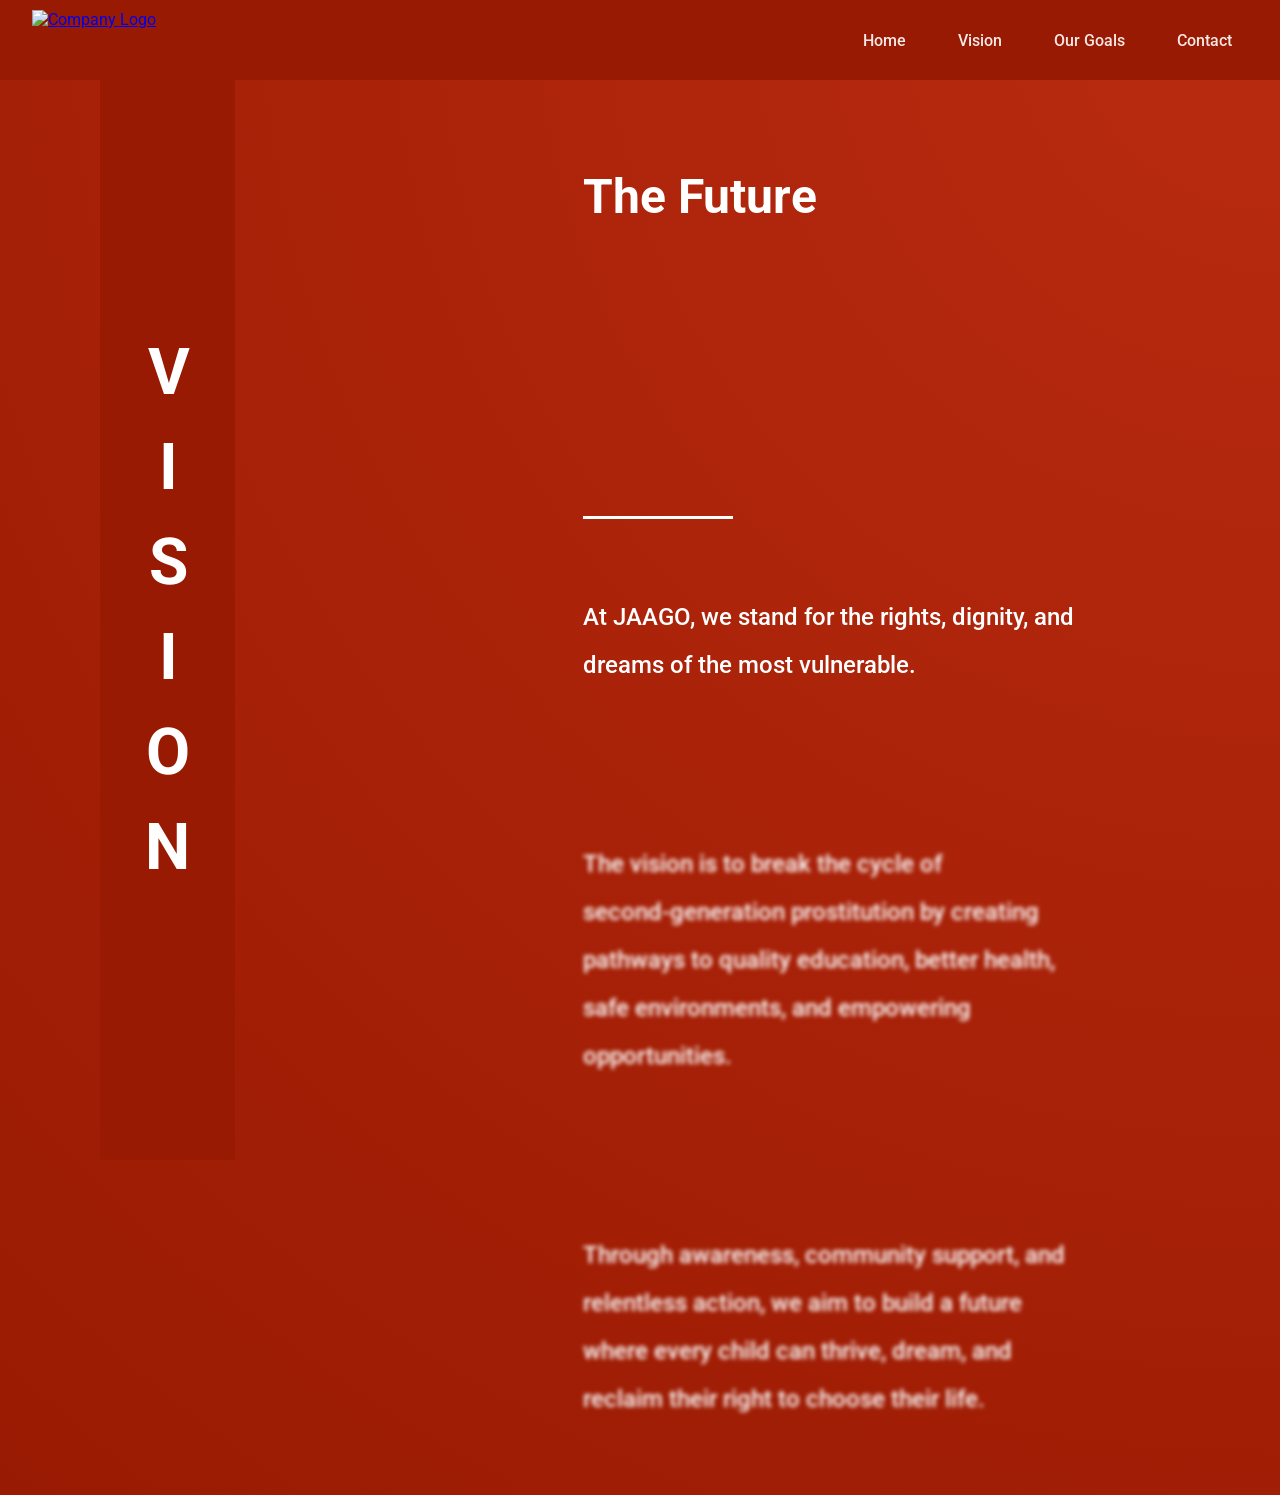
==== Vision.html @ 3bfbf32b "[01]:vision-html" ====
<!DOCTYPE html>
<html lang="en">
<head>
    <meta charset="UTF-8">
    <meta name="viewport" content="width=device-width, initial-scale=1.0">
    <link rel="preconnect" href="https://fonts.googleapis.com">
    <link rel="preconnect" href="https://fonts.gstatic.com" crossorigin>
    <link href="https://fonts.googleapis.com/css2?family=Roboto:wght@400;500;700&display=swap" rel="stylesheet">
    <link rel="stylesheet" href="style.css">
    <style>
        /* Overrides for Vision Page */
        body {
            background-color: #991A02;
            background-image: radial-gradient(circle at top right, #b92b10, #991A02);
            color: white;
            overflow-x: hidden;
        }

        .content {
            color: white;
            display: flex;
            min-height: calc(100vh - 80px);
            max-width: 100%; 
            padding: 0; 
        }

        .vertical-heading {
            position: relative; 
            align-self: flex-start; 
            height: 120vh; 
            writing-mode: vertical-rl;
            text-orientation: upright; 
            background-color: #991A02;
            color: white; 
            margin-left: 100px;
            margin-right: 0px;
            padding: 0 30px;
            font-size: 4rem; 
            letter-spacing: 20px; 
            text-align: center;
            font-weight: bold;
            display: flex;
            justify-content: center;
            will-change: transform; 
        }

        .text-wrapper {
            font-weight: 500;
            font-size: 1.5rem;
            line-height: 2.0;
            padding: 3rem;
            width: 100%;
            max-width: 500px;
            margin-left: 300px; 
        }

        .text-wrapper h2 {
            font-size: 3rem;
            font-weight: 700;
            line-height: 1.2;
            margin-top: 40px;
            margin-bottom: 0;
            padding-bottom: 0;
        }

        /* Animations */
        .reveal {
            opacity: 0;
            transform: translateY(30px);
            transition: all 0.8s ease-out;
        }
        .reveal.active {
            opacity: 1;
            transform: translateY(0);
        }

        .text-wrapper p {
            transition: transform 0.3s ease, color 0.3s ease;
            cursor: default;
            display: inline-block; 
        }

        .text-wrapper p:hover {
            transform: translateX(10px); 
            color: rgba(255, 255, 255, 2.0); 
        }

        /* Progress Bar */
        #progress-container {
            position: fixed; top: 0; left: 0; width: 100%; height: 5px; z-index: 2000; background: transparent;
        }
        #progress-bar {
            height: 100%; background: #991A02; width: 0%; transition: width 0.1s ease-out;
        }

        /* Divider */
        .divider {
            height: 3px; background-color: white; width: 0px; margin: 50px 0; opacity: 0; transition: width 1s ease, opacity 0.5s ease;
        }
        .divider.active {
            width: 150px; opacity: 1;
        }

        /* Word Span */
        .word-span {
            opacity: 0.1; filter: blur(2px); transition: all 0.5s ease; display: inline-block;
        }
        .word-span.active {
            opacity: 1; filter: blur(0); transform: translateY(0);
        }

        /* --- MOBILE RESPONSIVE OVERRIDES --- */
        @media (max-width: 768px) {
            .content {
                flex-direction: column;
            }

            .vertical-heading {
                writing-mode: horizontal-tb;
                height: auto;
                width: 100%;
                margin: 0;
                padding: 30px 0;
                font-size: 3rem;
                letter-spacing: 10px;
            }

            .text-wrapper {
                margin-left: 0;
                padding: 20px;
                width: 100%;
                box-sizing: border-box;
            }

            .text-wrapper h2 {
                font-size: 2.5rem;
                text-align: center;
                margin-bottom: 20px;
            }

            .divider {
                margin: 30px auto; /* Center dividers */
            }

            /* Adjust first letter size for mobile if used */
            .text-wrapper p:first-of-type::first-letter {
                font-size: 3rem; 
            }
        }
    </style>
</head>
<body>
    <div id="progress-container">
        <div id="progress-bar"></div>
    </div>
    <nav class="navbar" id="navbar">
        <a href="index.html" class="logo">
            <img src="logo.png" alt="Company Logo" class="logo-img">
        </a>

        <div class="hamburger">
            <span class="bar"></span>
            <span class="bar"></span>
            <span class="bar"></span>
        </div>

        <div class="nav-buttons">
            <a href="index.html" class="nav-btn">Home</a>
            <a href="Vision.html" class="nav-btn">Vision</a>
            <a href="#" class="nav-btn">Our Goals</a>
            <a href="Contacts.html" class="nav-btn">Contact</a>
        </div>
    </nav>

    <div class="content">
        <h1 class="vertical-heading">VISION</h1>

        <div class="text-wrapper">
            <h2>The Future</h2>
            <p class="reveal">To be the voice for children living in red-light areas 
                — providing education, opportunities, and a future free from the cycle of forced prostitution.</p>
            <div class="divider"></div>
            <p>At JAAGO, we stand for the rights, dignity, and dreams of the most vulnerable.</p>
            <div class="divider"></div>
            <p>The vision is to break the cycle of second-generation prostitution by creating pathways
                 to quality education, better health, safe environments, and empowering opportunities.</p>
            <div class="divider"></div>
            <p>Through awareness, community support, and relentless action, we aim to build a future
                 where every child can thrive, dream, and reclaim their right to choose their life.</p>
        </div>
    </div>

    <script src="script.js"></script>
</body>
</html>
---- style.css ----
body {
    margin: 0;
    background-color: #f4f4f4;
    padding-top: 80px;
    font-family: 'Roboto', sans-serif;
}

/* --- NAVIGATION BAR STYLES --- */
.navbar {
    background-color: #991A02;
    position: fixed;
    top: 0;
    left: 0;
    width: 100%;
    z-index: 1000;
    display: flex;
    justify-content: space-between;
    align-items: center;
    padding: 0 2rem;
    box-sizing: border-box;
    height: 80px; /* Enforce height */
    transition: background-color 0.3s ease, box-shadow 0.3s ease;
}

.logo-img {
    height: 60px;
    width: auto;
    display: block;
}

.nav-buttons {
    display: flex;
    gap: 20px;
}

.nav-btn {
    text-decoration: none;
    color: rgba(255, 255, 255, 0.9);
    font-weight: 500;
    padding: 8px 16px;
    border-radius: 4px;
    transition: all 0.3s ease;
}

.nav-btn:hover {
    background-color: rgba(255, 255, 255, 0.2);
    color: white;
}

.nav-btn.active {
    background-color: white;
    color: #991A02;
}

/* --- HAMBURGER MENU STYLES (Hidden on Desktop) --- */
.hamburger {
    display: none;
    cursor: pointer;
}

.bar {
    display: block;
    width: 25px;
    height: 3px;
    margin: 5px auto;
    transition: all 0.3s ease-in-out;
    background-color: white; /* Default white bars */
}

/* --- SCROLLED STATE --- */
.navbar.scrolled {
    background-color: white;
    box-shadow: 0 4px 6px rgba(0,0,0,0.1);
}
.navbar.scrolled .nav-btn { color: #991A02; }
.navbar.scrolled .nav-btn:hover { background-color: #f0f0f0; }
.navbar.scrolled .nav-btn.active { background-color: #991A02; color: white; }

/* Handle Hamburger color when scrolled */
.navbar.scrolled .bar {
    background-color: #991A02;
}

/* --- SCROLLBAR --- */
::-webkit-scrollbar {
    width: 12px;
}

::-webkit-scrollbar-track {
    background: #991A02; 
}

::-webkit-scrollbar-thumb {
    background: white; 
    border-radius: 6px; 
    border: 3px solid #991A02; 
}

::-webkit-scrollbar-thumb:hover {
    background: #e0e0e0; 
}

/* --- MOBILE RESPONSIVENESS (NEW) --- */
@media (max-width: 768px) {
    /* 1. Show the Hamburger */
    .hamburger {
        display: block;
        z-index: 1001; /* Ensure it stays clickable */
    }

    /* 2. Animate Hamburger to X when active */
    .hamburger.active .bar:nth-child(2) {
        opacity: 0;
    }
    .hamburger.active .bar:nth-child(1) {
        transform: translateY(8px) rotate(45deg);
    }
    .hamburger.active .bar:nth-child(3) {
        transform: translateY(-8px) rotate(-45deg);
    }

    /* 3. Style the Side Menu */
    .nav-buttons {
        position: fixed;
        left: -100%; /* Start off-screen to the left */
        top: 80px; /* Below the navbar */
        flex-direction: column;
        background-color: #991A02; /* Red background matching theme */
        width: 100%; /* Full width or use 70% for a drawer look */
        height: calc(100vh - 80px); /* Full height minus navbar */
        text-align: center;
        transition: 0.3s; /* Smooth slide effect */
        box-shadow: 0 10px 27px rgba(0, 0, 0, 0.05);
        gap: 0; /* Remove gap, use padding instead */
        padding-top: 20px;
    }

    /* 4. Active State (Slide in) */
    .nav-buttons.active {
        left: 0; /* Bring on screen */
    }

    /* 5. Adjust Link Styles for Mobile Menu */
    .nav-btn {
        margin: 10px 0;
        font-size: 1.2rem;
        color: white !important; /* Force white text in mobile menu */
    }
    
    /* Ensure body content pushes down enough */
    body {
        padding-top: 80px;
    }
}
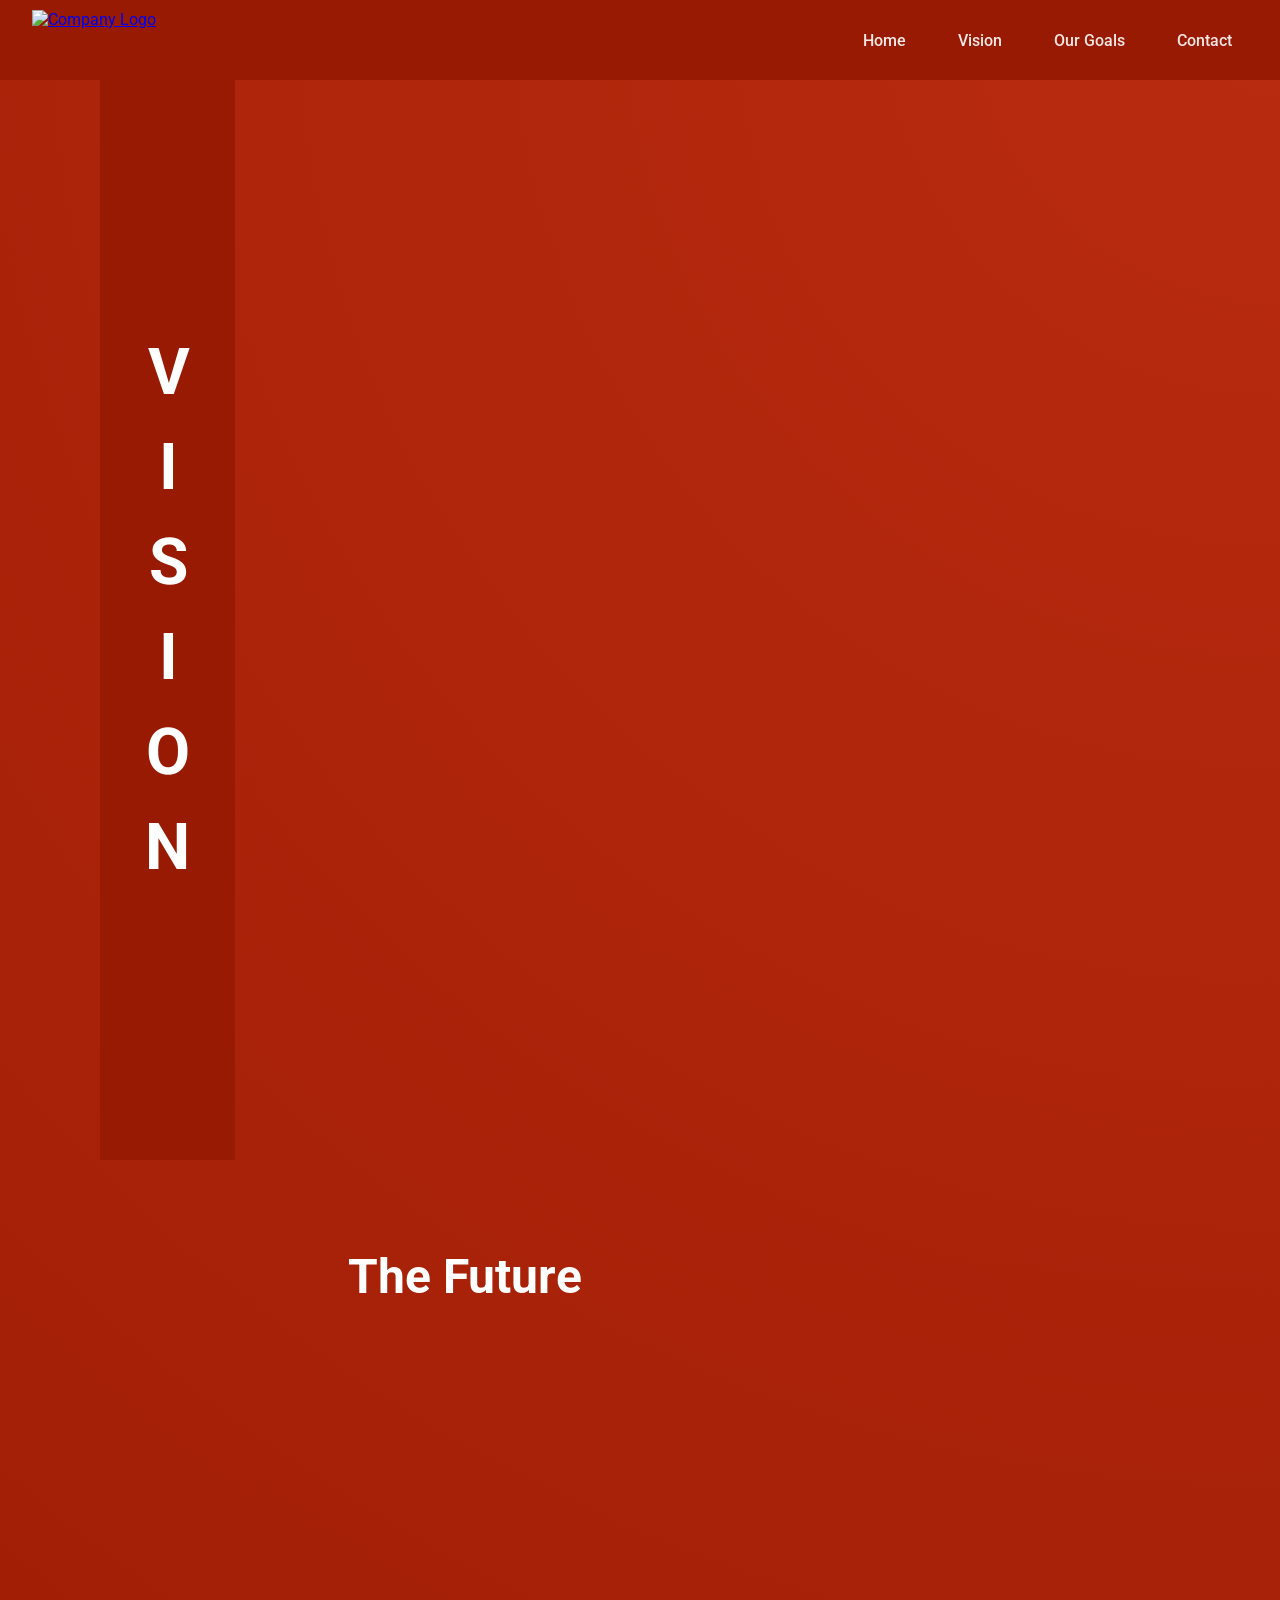
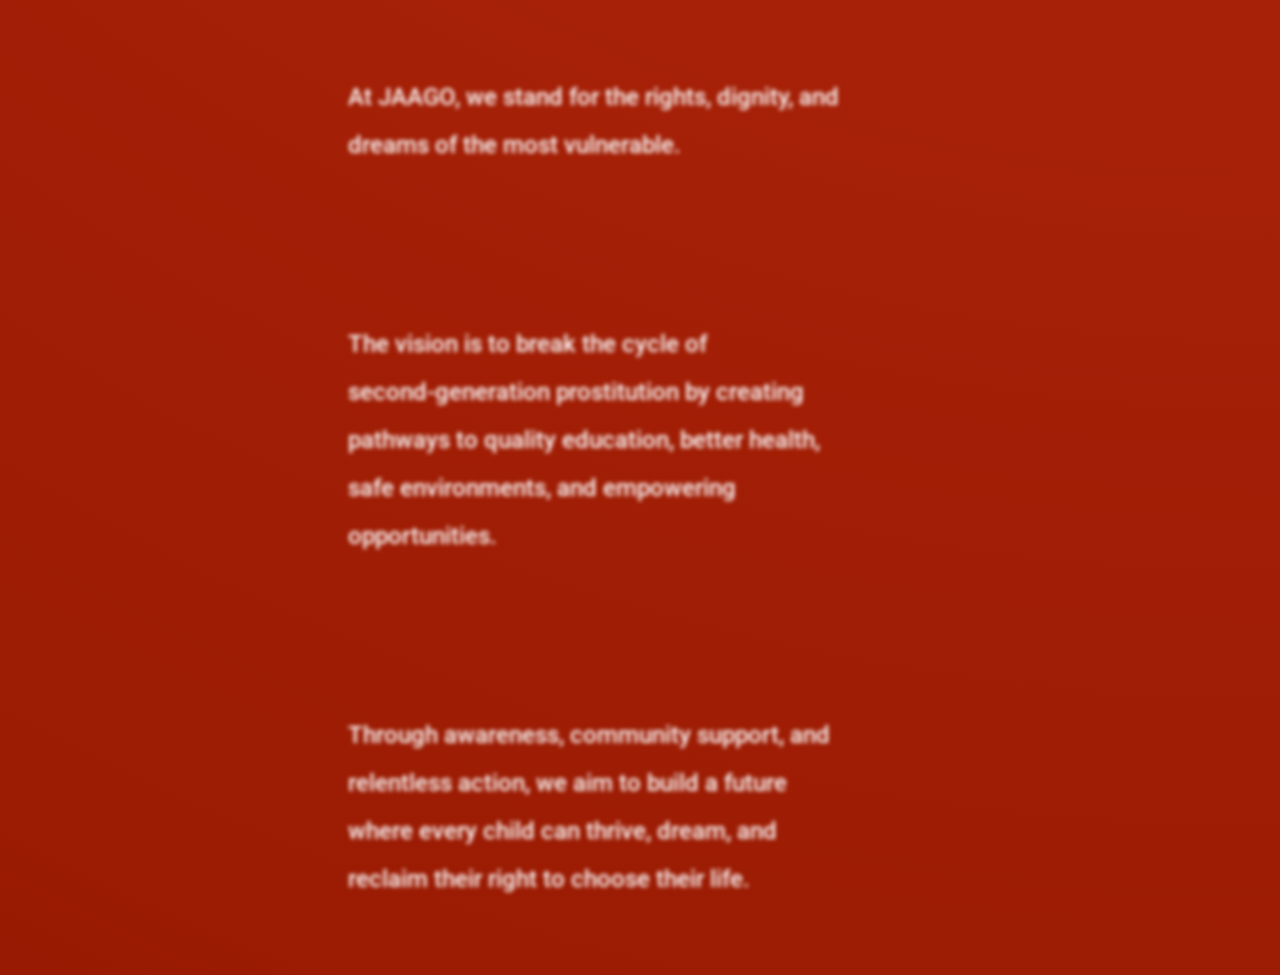
==== commit ed1a375c: "[main]:basic" ====
--- a/Vision.html
+++ b/Vision.html
@@ -16,13 +16,7 @@
             overflow-x: hidden;
         }
 
-        .content {
-            color: white;
-            display: flex;
-            min-height: calc(100vh - 80px);
-            max-width: 100%; 
-            padding: 0; 
-        }
+       
 
         .vertical-heading {
             position: relative; 
